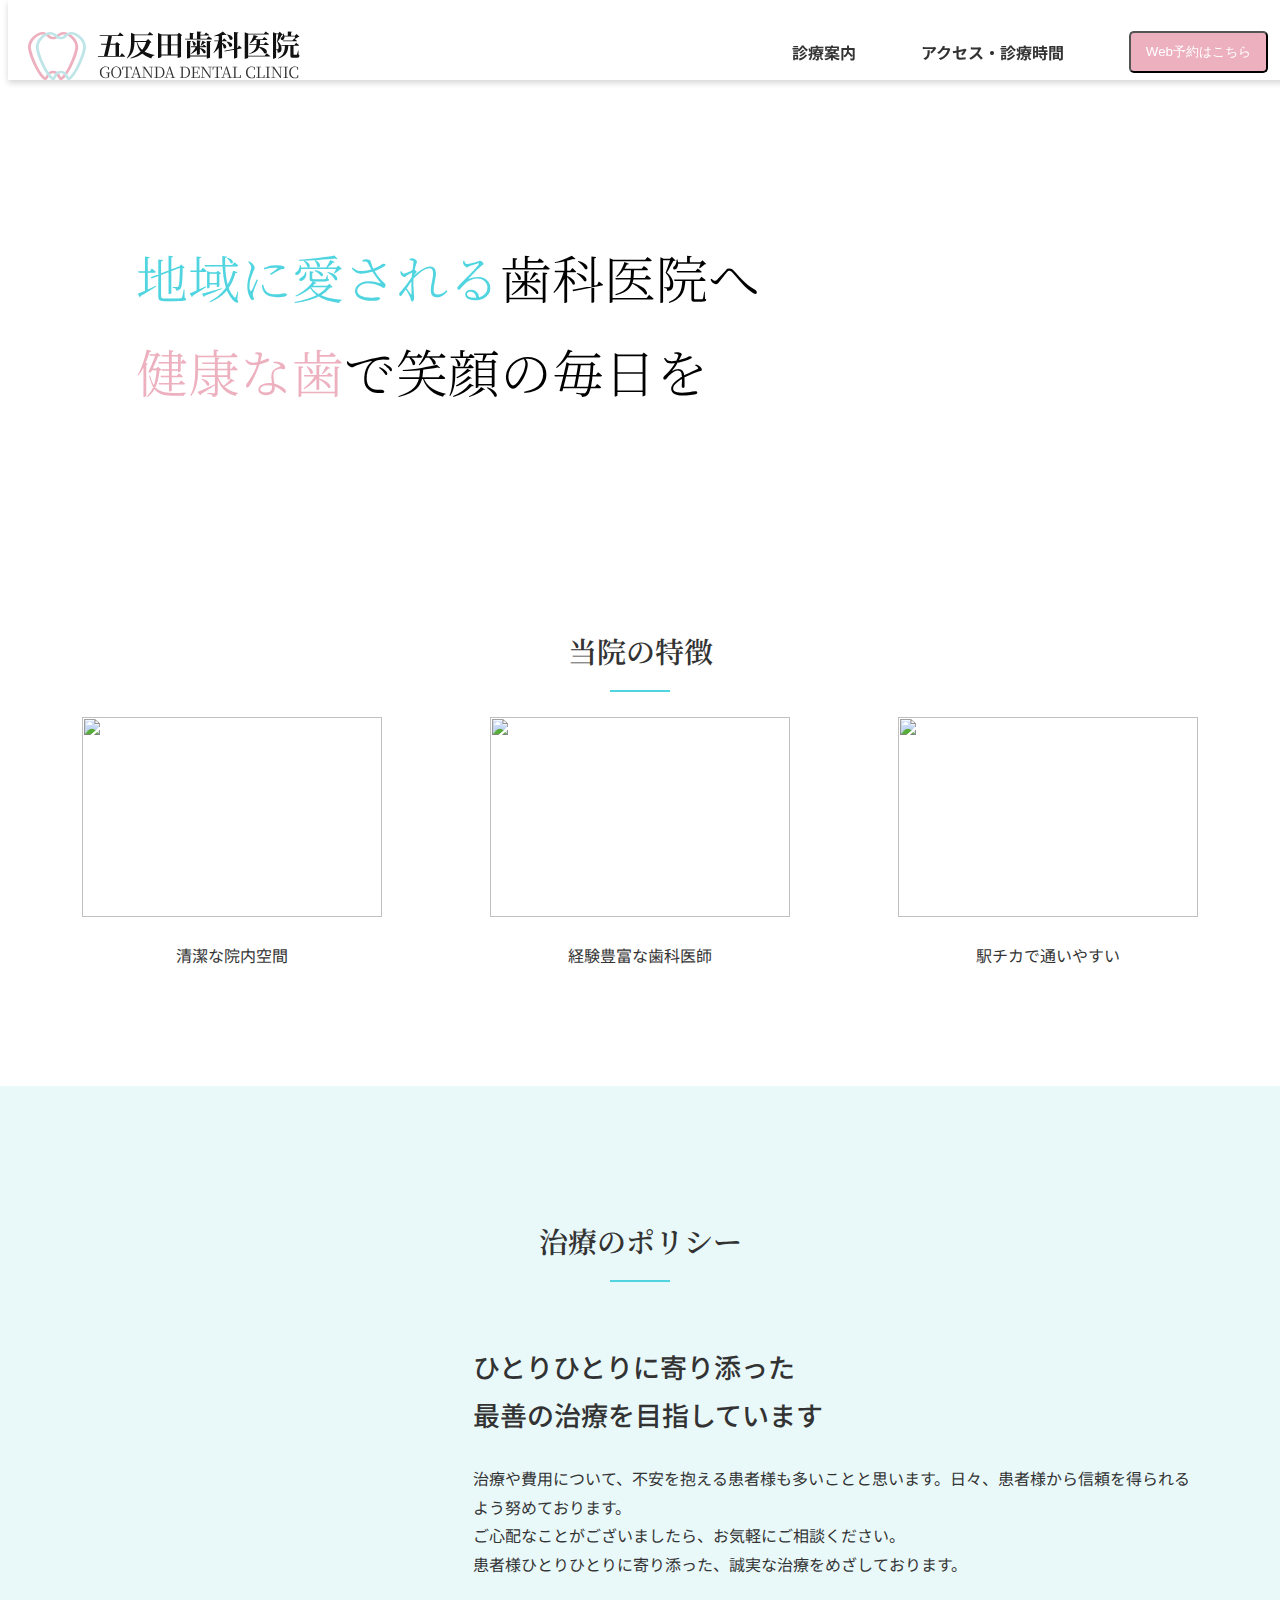
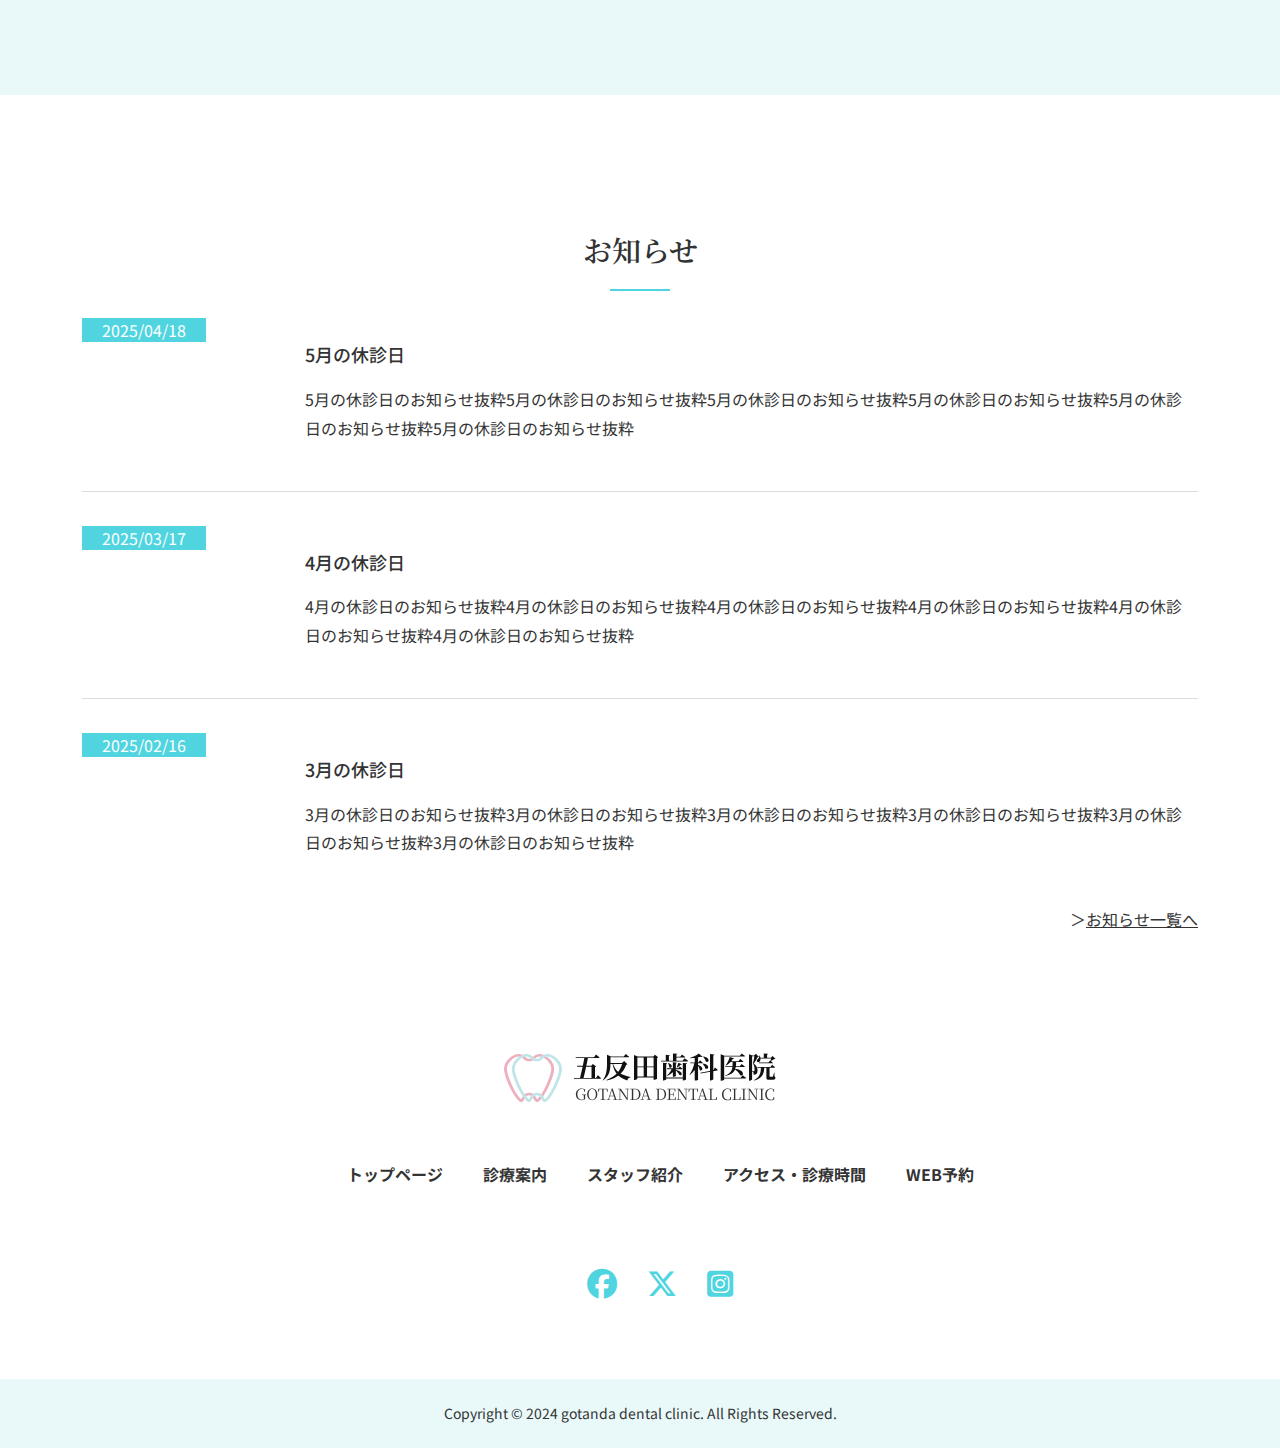
==== index.html @ e8fe9656 "Add files via upload" ====
<!DOCTYPE html>
<html lang="ja">
<head>
    <meta charset="UTF-8">
    <meta name="viewport" content="width=device-width, initial-scale=1.0">
    <meta name="description" content="地域に愛される歯科医院へ。健康な歯で笑顔の毎日を。">
    <title>五反田歯科医院</title>
    <!-- RESS -->
    <link rel="stylesheet" href="https://unpkg.com/ress/dist/ress.min.css">
    <!-- Google Fonts -->
    <link rel="preconnect" href="https://fonts.googleapis.com">
    <link rel="preconnect" href="https://fonts.gstatic.com" crossorigin>
    <link href="https://fonts.googleapis.com/css2?family=Noto+Sans+JP:wght@100..900&family=Noto+Serif+JP:wght@200..900&display=swap" rel="stylesheet">
    <!-- CSS -->
    <link href="style.css" rel="stylesheet">
    <!-- jQuery -->
    <script src="js/jquery-3.7.1.min.js"></script>
    <!-- Font Awesome -->
    <link rel="stylesheet" href="https://cdnjs.cloudflare.com/ajax/libs/font-awesome/6.5.1/css/all.min.css">
    <!-- favicon -->
    <link rel="icon" type="image/png" href="img/favicon.png">

</head>
<body>
    <header>
        <div class="wrapper">
            <div class="header wide">
                <h1 class="logo">
                    <a href="index.html"><img src="img/LOGO.svg" alt="五反田歯科医院"></a>
                </h1>
                <nav class="nav-container">
                    <div class="sp logo">
                        <a href="index.html"><img src="img/LOGO_white.svg" alt="五反田歯科医院"></a>
                    </div>
                    <ul class="main-nav">
                        <li class="sp"><a href="#">トップページ</a></li>
                        <li><a href="medical-information.html">診療案内</a></li>
                        
                        <li><a href="#">アクセス・診療時間</a></li>
                        <li><button class="reservation btn"><a href="#">Web予約はこちら</a></button></li>
                    </ul>
                </nav>
                <button type="button" class="sp menu-btn">
                    <i class="fa-solid fa-bars"></i>
                </button>
            </div>
        </div>
    </header>
    <main class="wrapper">
        <section class="full main-bg">
            <img src="img/mainvisual.jpg" alt="">
            <div class="main-bg-text">
                <div class="overlay-text">
                    <h2>
                        <span class="overlay-text-h2"><span class="blue">地域に愛される</span>歯科医院へ</span><br>
                        <span class="overlay-text-h2"><span class="pink">健康な歯</span>で笑顔の毎日を</span>
                    </h2>
                </div>
            </div>
        </section>
        <section class="contents">
            <h3>当院の特徴</h3>
            <div class="features">
                <div class="feature">
                    <img src="img/Thumbnail1.jpg" alt="">
                    <p>清潔な院内空間</p>
                </div>
                <div class="feature">
                    <img src="img/Thumbnail2.jpg" alt="">
                    <p>経験豊富な歯科医師</p>
                </div>
                <div class="feature">
                    <img src="img/Thumbnail3.jpg" alt="">
                    <p>駅チカで通いやすい</p>
                </div>
            </div>
        </section>
        <section class="contents policy-sec">
            <h3>治療のポリシー</h3>
            <div class="policy">
                <div class="policy-img">
                    <img src="img/policy.jpg" alt="">
                </div>
                <div class="policy-text">
                    <h4>
                        ひとりひとりに寄り添った<br>
                        最善の治療を目指しています
                    </h4>
                    <p>治療や費用について、不安を抱える患者様も多いことと思います。日々、患者様から信頼を得られるよう努めております。<br>
                    ご心配なことがございましたら、お気軽にご相談ください。<br>
                    患者様ひとりひとりに寄り添った、誠実な治療をめざしております。</p>
                </div>
            </div>
        </section>
        <section class="contents">
            <h3>お知らせ</h3>
            <article class="information">
                <div class="info-day">
                    <p>2025/04/18</p>
                </div>
                <div class="info">
                    <h4>5月の休診日</h4>
                    <p>5月の休診日のお知らせ抜粋5月の休診日のお知らせ抜粋5月の休診日のお知らせ抜粋5月の休診日のお知らせ抜粋5月の休診日のお知らせ抜粋5月の休診日のお知らせ抜粋</p>
                </div>
            </article>
            <article class="information">
                <div class="info-day">
                    <p>2025/03/17</p>
                </div>
                <div class="info">
                    <h4>4月の休診日</h4>
                    <p>4月の休診日のお知らせ抜粋4月の休診日のお知らせ抜粋4月の休診日のお知らせ抜粋4月の休診日のお知らせ抜粋4月の休診日のお知らせ抜粋4月の休診日のお知らせ抜粋</p>
                </div>
            </article>
            <article class="information">
                <div class="info-day">
                    <p>2025/02/16</p>
                </div>
                <div class="info">
                    <h4>3月の休診日</h4>
                    <p>3月の休診日のお知らせ抜粋3月の休診日のお知らせ抜粋3月の休診日のお知らせ抜粋3月の休診日のお知らせ抜粋3月の休診日のお知らせ抜粋3月の休診日のお知らせ抜粋</p>
                </div>
            </article>
            <div class="info-nav">＞<span>お知らせ一覧へ</span></div>
        </section>
    </main>
    <footer class="wrapper">
        <div class="footer">
            <div class="logo">
                <a href="index.html"><img src="img/LOGO.svg" alt="五反田歯科医院"></a>
            </div>
            <div class="nav-container">
                <ul class="main-nav">
                    <li><a href="index.html">トップページ</a></li>
                    <li><a href="medical-information.html">診療案内</a></li>
                    <li><a href="#">スタッフ紹介</a></li>
                    <li><a href="#">アクセス・診療時間</a></li>
                    <li><a href="#">WEB予約</a></li>
                </ul>
            </div>
            <div class="sns-share">
                <ul class="sns-share-icon">
                    <li><i class="fa-brands fa-facebook"></i></li>
                    <li><i class="fa-brands fa-x-twitter"></i></li>
                    <li><i class="fa-brands fa-square-instagram"></i></li>
                </ul>
            </div>
        </div>
        <div class="copyright full">
            <p>Copyright © 2024 gotanda dental clinic. All Rights Reserved.</p>
        </div>
    </footer>

<!-- jQuery -->
<script src="js/script.js"></script>
</body>
</html>
---- style.css ----
@charset "UTF-8";

/* 変数 */
:root {
    --f1: 3.25rem; /* 52px */
    --fs1: 2.1875rem; /* 35px */
    --f2: 1.8125rem; /* 29px */
    --f3: 1.6875rem; /* 27px */
    --f4: 1.5rem; /* 24px */
    --f5: 1rem; /* 16px */
    --f6: 0.875rem; /* 14px */
    --serif: "Noto Serif JP", serif;
    --sans: "Noto Sans JP", sans-serif;
    --blue: #50D5E0;
    --pink: #EDB0BF;
    --black: #333;
    --bgblue: #E9F9FA;
    --line: #DCDCDC;
    --myw: 1116px;
    --vw: 1vw;
}

/* 共通 */

body {
    color: var(--black);
    font-family: var(--sans);
    line-height: 1.8;
}

.wrapper {
    max-width: var(--myw);
    width: 100%;
    margin: 0 auto;
    padding-right: 30px;
    padding-left: 30px;
}

.full {
    margin: 0 calc(50% - var(--vw)*50);
}

.wide {
    margin-left: calc((var(--vw) * 100 - var(--myw) - 40px) /2 * -1);
    margin-right: calc((var(--vw) * 100 - var(--myw) - 40px) /2 * -1);
    max-width: none;
    width: auto;
}

a {
    color: inherit;
    text-decoration: none;
}

a:hover {
    opacity: 0.7;
}

.btn{
    color: #fff;
    background-color: var(--pink);
    border-radius: 5px;
    padding: 10px 15px;
    transition: background-color 0.3s ease;
    position: relative;
    display: inline-block;
    cursor: pointer;
}

.btn::before {
    content: "";
    position: absolute;
    top: 0;
    left: 0;
    width: 100%;
    height: 100%;
    background-color: rgba(255, 255, 255, 0);
    transition: background-color 0.3s ease; /* スムーズな変化 */
} 

.btn:hover::before {
    background-color: rgba(255, 255, 255, 0.3);
}

.blue {
    color: var(--blue);
}

.pink {
    color: var(--pink);
}

.contents {
    padding: 100px 0;
}

h3 {
    text-align: center;
    font-size: var(--f2);
    font-family: var(--serif);
    font-weight: 600;
    position: relative;
    margin-bottom: 2.5rem;
}

h3::before {
    content: "";
    position: absolute;
    left: 50%;
    bottom: -15px;
    width: 60px;
    height: 2px;
    -webkit-transform: translateX(-50%);
    transform: translateX(-50%);
    background-color: var(--blue);
}

h4 {
    font-size: var(--f3);
    font-family: var(--sans);
    font-weight: 500;
    margin-bottom: 1.5rem;
}


/* ヘッダー */
header {
    background-color: #fff;
    position: fixed;
    width: calc(var(--vw) * 100);
    height: 80px;
    top: 0;
    z-index: 100;
    -webkit-box-shadow: 0 3px 6px rgba(0, 0, 0, 0.16);
    box-shadow: 0 3px 6px rgba(0, 0, 0, 0.16);
}

.header {
    display: flex;
    justify-content: space-between;
    align-items: center;
}

.logo {
    line-height: 1px;
    margin: 10px 0;
}

.logo img {
    vertical-align: bottom;
}

.nav-container {
    display: flex;
    align-items: center;
    font-weight: bold;
    margin: 15px 0;
  }

.main-nav {
    display: flex;
    align-items: center;
    list-style-type: none;
    gap: 65px;
}

.sp {
    display: none;
}

/* フッター */
footer {
    text-align: center;
}

footer .logo {
    margin-bottom: 40px;
}

footer .nav-container {
    justify-content: center;
    margin-bottom: 20px;
}

footer .main-nav {
    gap: 40px;
}

.sns-share {
    display: flex;
    justify-content: center;
    margin-bottom: 40px;
}

.sns-share-icon {
    display: flex;
    list-style-type: none;
    gap: 30px;
    font-size: 30px;
    color: var(--blue);
}

.copyright {
    background-color: var(--bgblue);
    display: flex;
    align-items: center;
    justify-content: center;
}

.copyright p {
    font-size: var(--f6);
    padding: 8px 0;
}

/* トップページ */
main {
    padding-top: 80px;
}

.main-bg {
    position: relative;
}

.main-bg img {
    width: calc(var(--vw) * 100);
    object-fit: cover;
    min-height: 400px;
}

.main-bg-text {
    position: absolute;
    top: 30%;
    left: 35%;
    transform: translateX(-50%);
}

.overlay-text .overlay-text-h2 {
    box-decoration-break: clone;
    -webkit-box-decoration-break: clone;
    background-color: #fff;
    padding: 0 10px;
    color: #000;
    font-size: var(--f1);
    font-family: var(--serif);
    font-weight: 300;
}

/* 当院の特徴 */
.features {
    display: flex;
    justify-content: space-between;
    width: auto;
}

.feature img {
    width: 300px;
    height: 200px;
    object-fit: cover;
}

.feature p {
    text-align: center;
}

/* 治療のポリシー */
.policy-sec {
    background-color: var(--bgblue);
    margin: 0 calc(50% - var(--vw)*100/2);
    padding-right: calc(var(--vw)*100/2 - 50%);
    padding-left: calc(var(--vw)*100/2 - 50%);
}

.policy {
    display: flex;
    justify-content: space-between;
}

.policy img {
    width: 100%;
    max-width: 300px;
    min-width: 150px;
    height: auto;
}

.policy-img {
    width: 30%;
    margin-bottom: 30px;
}

.policy-text {
    width: 65%;
}

/* お知らせ */
.information {
    display: flex;
    justify-content: space-between;
    padding-bottom: 2rem;
}

.information:not(:first-of-type) {
    padding-top: 2rem;
}

.information:not(:last-of-type) {
    border-bottom: 1px solid var(--line);
}

.info-day {
    width: 20%;
}

.info-day p {
    display: inline;
    background-color: var(--blue);
    color: #fff;
    padding: 0 20px;
}

.info {
    width: 80%
}

.info h4 {
    font-size: 1.125rem;
    line-height: 1.6;
    margin-bottom: 0.5rem;
}

.info-nav {
    text-align: right;
}

.info-nav span {
    text-decoration: underline;
}

/* 診療案内 */
.menu-bg img {
    height: 350px;
}

/*　　　　　　　 タブレット版 　　　　　　　*/
@media screen and (max-width: 1116px) {
    .wide {
        margin: 0 calc(50% - 45vw);
    }

    header {
        height: 155px;
    }
    
    .header {
        flex-direction: column;
        align-items: center; 
    }

    .nav-container {
        font-size: var(--f6);
    }

    footer .main-nav {
        flex-wrap: wrap;
        justify-content: center;
        gap: 10px 25px;
    }

    main {
        padding-top: 155px;
    }
    
    .main-bg-text {
        position: absolute;
        top: 30%;
        left: 35%;
        transform: translateX(-50%);
    }
    
    .overlay-text .overlay-text-h2 {
        font-size: var(--f2);
    }

    .features {
        flex-direction: column;
        align-items: center;
    }

    .feature:not(:last-child) {
        margin-bottom: 30px;
    }

    .information {
        flex-direction: column;
        align-items: center; 
    }

    .info-day,
    .info {
        width: 100%;
    }
}


/* 　　　　　　　モバイル版　　　　　　　　 */
@media screen and (max-width: 600px) {
    .wrapper {
        margin: 0;
    }

    h4 {
        font-size: var(--f4);
    }

    header {
        height: 80px;
    }

    .header {
        flex-direction: row;
    }
    
    .header .nav-container {
        position: fixed;
        margin-top: 0;
        top: -100%;
        right: 0;
        width: 100%;
        background-color: var(--blue);
        box-sizing: border-box;
        transition: .3s;
        flex-direction: column;
        align-items: center;
        font-size: var(--f5);
        color: #fff;
        padding: 20% 0;
        gap: 50px;
        justify-content: center;
    }

    .header .nav-container.open {
        top: 0;
    }

    .header .main-nav {
        padding: 0 0 0;
        width: 100%;
        height: 100%;
        flex-direction: column;
        text-align: center;
        gap: 30px;
    }

    .sp {
        display: block;
    }

    .menu-btn {
        font-size: 30px;
        cursor: pointer;
        z-index: 100;
    }

    .fa-bars {
        color: var(--black);
    }

    .fa-xmark {
        color: #fff;
    }

    .reservation {
        background-color: #fff;
        color: var(--blue);
    }

    .footer .main-nav {
        max-width: 400px;
    }

    main {
        padding-top: 80px;
    }

    .main-bg img {
        height: calc(100vh - 80px);
        object-position: 70% 0;
    }

    .main-bg-text {
        top: 4%;
        left: 25%;
        transform: translateX(-50%);
        height: 100%;
    }

    .overlay-text {
        writing-mode: vertical-rl;
        -webkit-writing-mode: vertical-rl;
    }

    .overlay-text .overlay-text-h2 {
        display: inline-block;
        padding: 10px 0;
        line-height: 1.2;
        text-align: left;
        margin-right: 10px;
        font-size: var(--fs1);
    }

    .policy {
        flex-direction: column;
        align-items: center;
    }

    .policy-img {
        width: 100%;
        text-align: center;
    }
    
    .policy-text {
        width: 100%;
    }

    .policy-text h4 {
        text-align: center;
    }
}
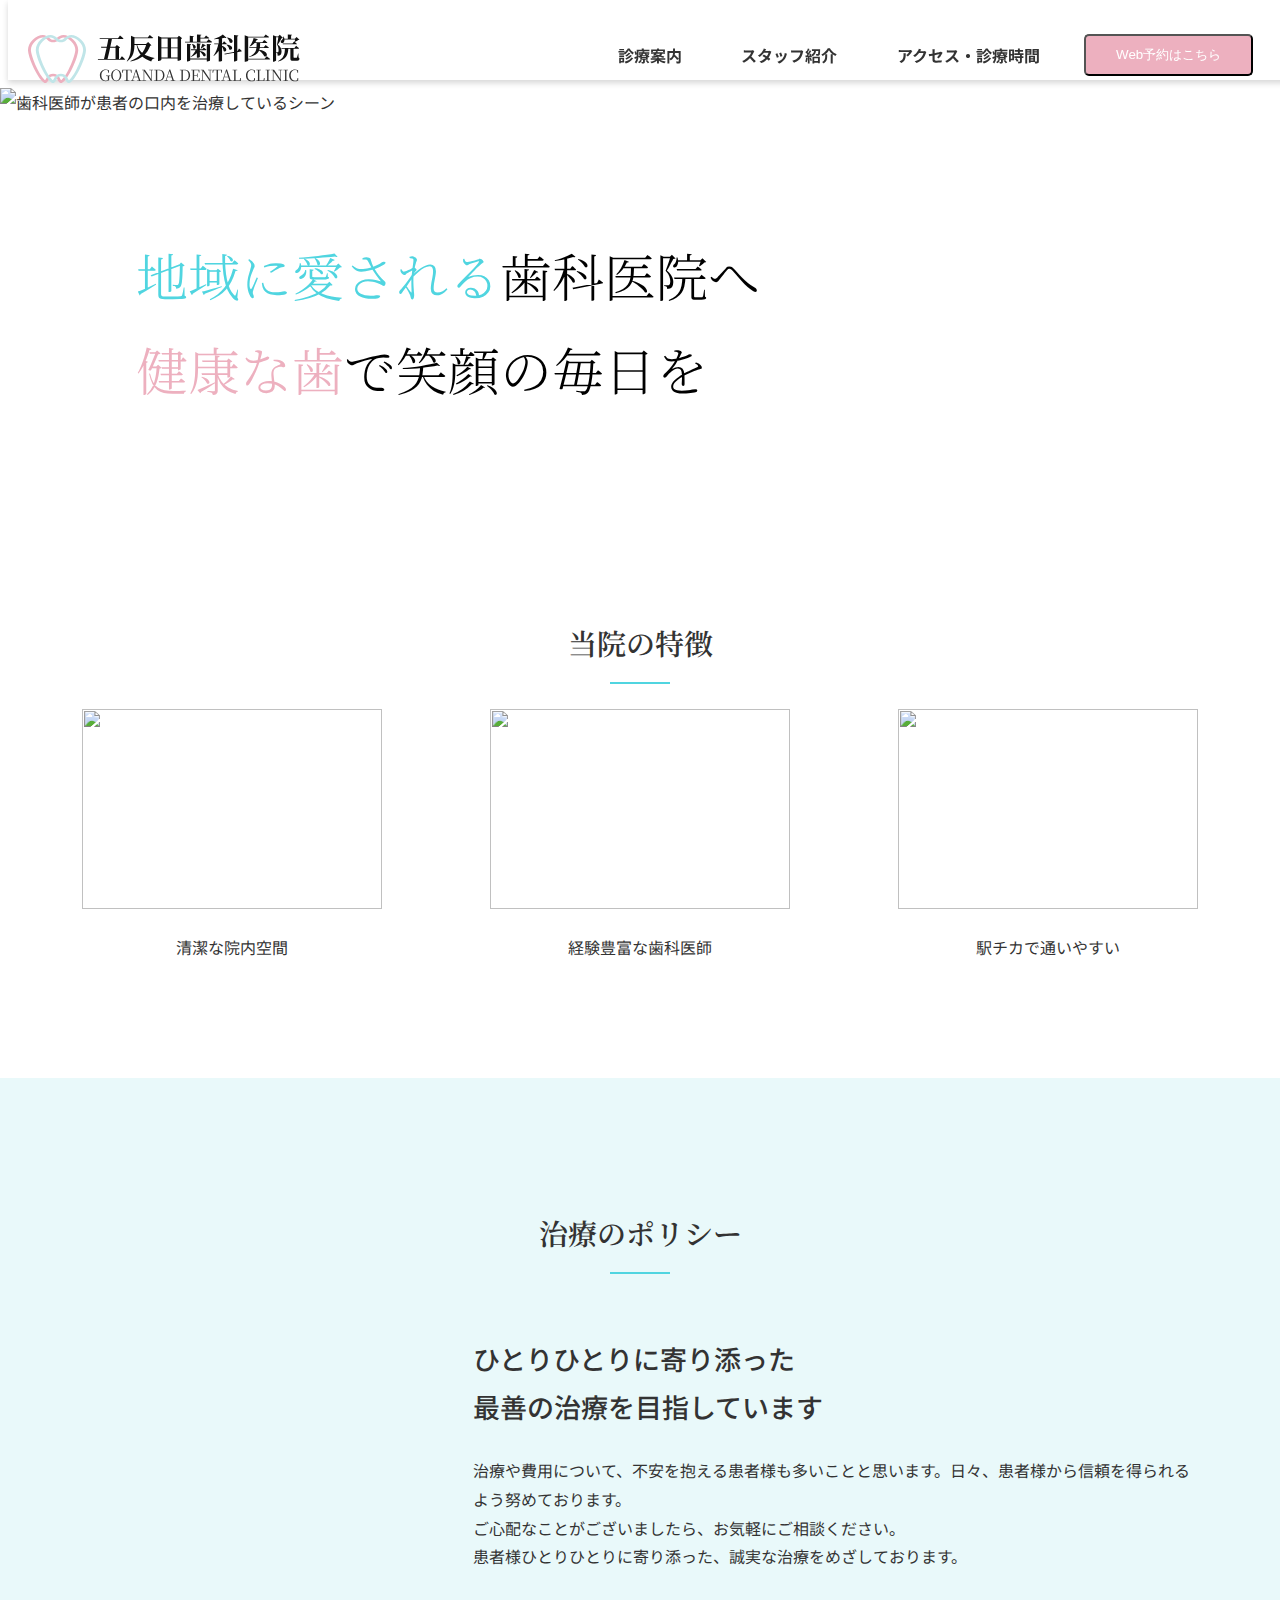
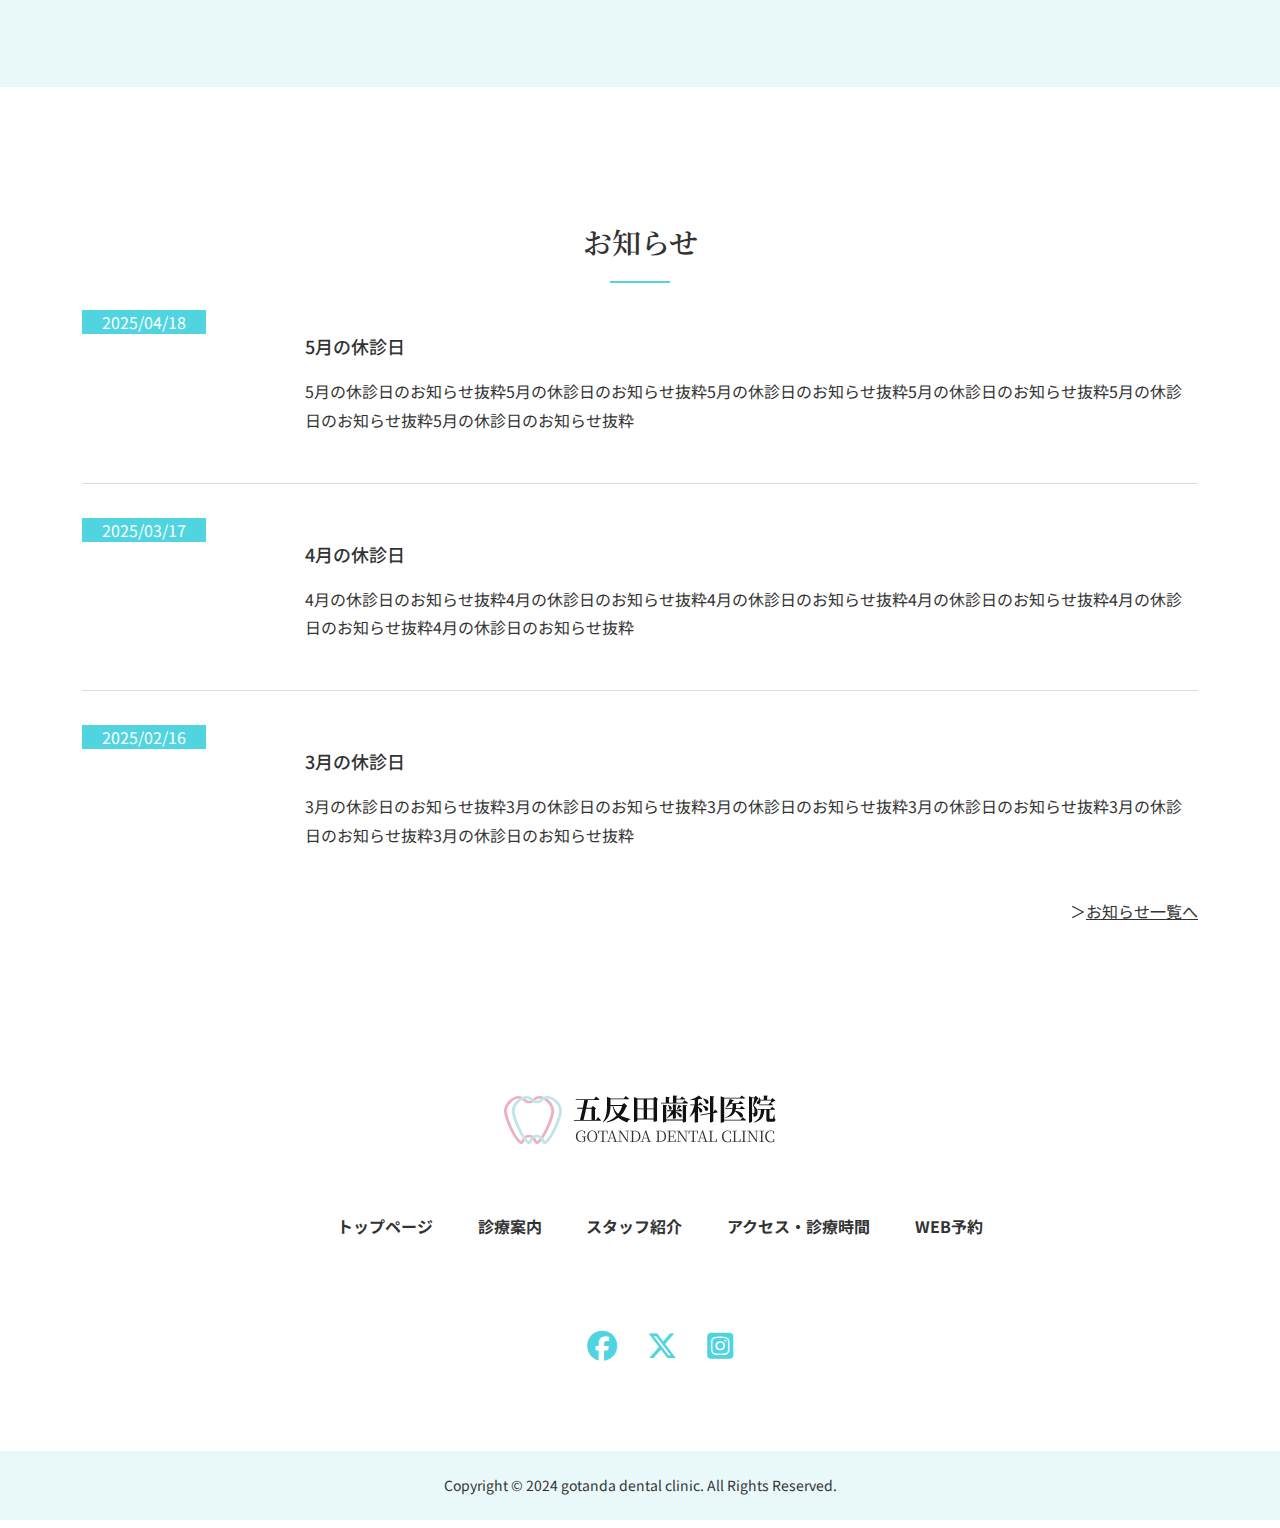
==== commit 5b3c33cb: "Add files via upload" ====
--- a/index.html
+++ b/index.html
@@ -30,12 +30,12 @@
                 </h1>
                 <nav class="nav-container">
                     <div class="sp logo">
-                        <a href="index.html"><img src="img/LOGO_white.svg" alt="五反田歯科医院"></a>
+                        <img src="img/LOGO_white.svg" alt="五反田歯科医院">
                     </div>
                     <ul class="main-nav">
-                        <li class="sp"><a href="#">トップページ</a></li>
+                        <li class="sp"><a href="index.html">トップページ</a></li>
                         <li><a href="medical-information.html">診療案内</a></li>
-                        
+                        <li><a href="#">スタッフ紹介</a></li>
                         <li><a href="#">アクセス・診療時間</a></li>
                         <li><button class="reservation btn"><a href="#">Web予約はこちら</a></button></li>
                     </ul>
@@ -48,40 +48,41 @@
     </header>
     <main class="wrapper">
         <section class="full main-bg">
-            <img src="img/mainvisual.jpg" alt="">
+            <img src="img/mainvisual.jpg" alt="歯科医師が患者の口内を治療しているシーン">
             <div class="main-bg-text">
                 <div class="overlay-text">
                     <h2>
-                        <span class="overlay-text-h2"><span class="blue">地域に愛される</span>歯科医院へ</span><br>
-                        <span class="overlay-text-h2"><span class="pink">健康な歯</span>で笑顔の毎日を</span>
+                        <span class="highlight">
+                            <span class="blue">地域に愛される</span>歯科医院へ
+                        </span><br>
+                        <span class="highlight">
+                            <span class="pink">健康な歯</span>で笑顔の毎日を
+                        </span>
                     </h2>
                 </div>
             </div>
         </section>
         <section class="contents">
             <h3>当院の特徴</h3>
-            <div class="features">
-                <div class="feature">
+            <div class="features tab-flex-column">
+                <div class="feature tab-flex-column-item">
                     <img src="img/Thumbnail1.jpg" alt="">
                     <p>清潔な院内空間</p>
                 </div>
-                <div class="feature">
+                <div class="feature tab-flex-column-item">
                     <img src="img/Thumbnail2.jpg" alt="">
                     <p>経験豊富な歯科医師</p>
                 </div>
-                <div class="feature">
+                <div class="feature tab-flex-column-item">
                     <img src="img/Thumbnail3.jpg" alt="">
                     <p>駅チカで通いやすい</p>
                 </div>
             </div>
         </section>
-        <section class="contents policy-sec">
+        <section class="contents full-back-sec">
             <h3>治療のポリシー</h3>
-            <div class="policy">
-                <div class="policy-img">
-                    <img src="img/policy.jpg" alt="">
-                </div>
-                <div class="policy-text">
+            <div class="flex-container reverse">
+                <div class="flex-text">
                     <h4>
                         ひとりひとりに寄り添った<br>
                         最善の治療を目指しています
@@ -89,6 +90,9 @@
                     <p>治療や費用について、不安を抱える患者様も多いことと思います。日々、患者様から信頼を得られるよう努めております。<br>
                     ご心配なことがございましたら、お気軽にご相談ください。<br>
                     患者様ひとりひとりに寄り添った、誠実な治療をめざしております。</p>
+                </div>
+                <div class="flex-img">
+                    <img src="img/policy.jpg" alt="">
                 </div>
             </div>
         </section>
@@ -149,9 +153,13 @@
         <div class="copyright full">
             <p>Copyright © 2024 gotanda dental clinic. All Rights Reserved.</p>
         </div>
+        <button type="button" class="back-top scroll-fade">
+            <a href="#top"><i class="fa-solid fa-chevron-up"></i></a>
+        </button>
     </footer>
 
 <!-- jQuery -->
 <script src="js/script.js"></script>
 </body>
-</html>+</html>
+
--- a/style.css
+++ b/style.css
@@ -56,11 +56,12 @@
     opacity: 0.7;
 }
 
-.btn{
+.btn {
     color: #fff;
+    text-align: center;
     background-color: var(--pink);
     border-radius: 5px;
-    padding: 10px 15px;
+    padding: 0 15px;
     transition: background-color 0.3s ease;
     position: relative;
     display: inline-block;
@@ -122,7 +123,6 @@
     margin-bottom: 1.5rem;
 }
 
-
 /* ヘッダー */
 header {
     background-color: #fff;
@@ -130,7 +130,7 @@
     width: calc(var(--vw) * 100);
     height: 80px;
     top: 0;
-    z-index: 100;
+    z-index: 98;
     -webkit-box-shadow: 0 3px 6px rgba(0, 0, 0, 0.16);
     box-shadow: 0 3px 6px rgba(0, 0, 0, 0.16);
 }
@@ -148,6 +148,8 @@
 
 .logo img {
     vertical-align: bottom;
+    max-width: 272px;
+    width: 100%;
 }
 
 .nav-container {
@@ -155,13 +157,25 @@
     align-items: center;
     font-weight: bold;
     margin: 15px 0;
-  }
+}
 
 .main-nav {
     display: flex;
     align-items: center;
+    justify-content: space-around;
     list-style-type: none;
-    gap: 65px;
+    width: 680px;
+    height: 100%;
+}
+
+.main-nav li {
+    height: 100%;
+}
+
+.main-nav li a {
+    display: block;
+    height: 100%;
+    padding: 10px 15px;
 }
 
 .sp {
@@ -173,6 +187,10 @@
     text-align: center;
 }
 
+.footer {
+    padding: 50px 0;
+}
+
 footer .logo {
     margin-bottom: 40px;
 }
@@ -183,13 +201,12 @@
 }
 
 footer .main-nav {
-    gap: 40px;
+    gap: 10px;
 }
 
 .sns-share {
     display: flex;
     justify-content: center;
-    margin-bottom: 40px;
 }
 
 .sns-share-icon {
@@ -210,6 +227,133 @@
 .copyright p {
     font-size: var(--f6);
     padding: 8px 0;
+}
+
+.back-top {
+    position: fixed;
+    right: 10px;
+    bottom: 10px;
+    cursor: pointer;
+    transition: .3s;
+    width: 45px;
+    height: 45px;
+    background-color: var(--blue);
+    border-radius: 50%;
+    align-items: center;
+    z-index: 999;
+    border: 1px solid var(--blue);
+    opacity: 0;
+    visibility: hidden;
+}
+
+.back-top a {
+    display: block;
+    text-align: center;
+    color: #fff;
+    font-size: 20px;
+}
+
+.active-back-top {
+    opacity: 1;
+    visibility: visible;
+}
+
+.absolute-back-top {
+    position: absolute;
+    top: -70px;
+    bottom: auto;
+}
+
+/* 枝ページタイトル */
+.menu-bg {
+    position: relative;
+    height: 400px;
+}
+
+.menu-bg img {
+    height: 100%;
+    width: calc(var(--vw) * 100);
+    object-fit: cover;
+}
+
+.menu-bg-text {
+    width: 280px;
+    position: absolute;
+    top:50%;
+    left: 50%;
+    transform: translate(-50%,-50%);
+    text-align: center;
+}
+
+.menu-bg-text h2 {
+    font-size: var(--f2);
+    font-family: var(--serif);
+    font-weight: 600;
+    background-color: #fff;
+}
+
+.menu-bg-text h2 span {
+    display: block;
+    font-size: var(--f6);
+    font-weight: 600;
+    background-color: var(--blue);
+}
+
+/* パンくずリスト */
+.breadcrumb {
+    padding: 1em 0 50px;
+}
+
+.breadcrumb-list {
+    display: flex;
+}
+  
+.breadcrumb-list > * + * {
+    margin-left: 0.5em;
+}
+
+.breadcrumb-list > * + *::before {
+    content: ">";
+    margin-left: 0.75em;
+    margin-right: 0.75em;
+    color: #999;
+}
+
+.breadcrumb ol {
+    list-style: none;
+}
+
+/* 全幅のセクションに背景 */
+.full-back-sec {
+    background-color: var(--bgblue);
+    margin: 0 calc(50% - var(--vw)*100/2);
+    padding-right: calc(var(--vw)*100/2 - 50%);
+    padding-left: calc(var(--vw)*100/2 - 50%);
+}
+
+/* 写真・文章のコンテナ */
+.flex-container {
+    display: flex;
+    justify-content: space-between;
+}
+
+.flex-container img {
+    width: 100%;
+    max-width: 300px;
+    min-width: 150px;
+    height: auto;
+}
+
+.flex-img {
+    width: 30%;
+}
+
+.flex-text {
+    width: 65%;
+}
+
+.flex-container.reverse {
+    flex-direction: row-reverse;
 }
 
 /* トップページ */
@@ -232,14 +376,12 @@
     top: 30%;
     left: 35%;
     transform: translateX(-50%);
-}
-
-.overlay-text .overlay-text-h2 {
-    box-decoration-break: clone;
-    -webkit-box-decoration-break: clone;
+    color: #000;
+}
+
+.highlight {
     background-color: #fff;
     padding: 0 10px;
-    color: #000;
     font-size: var(--f1);
     font-family: var(--serif);
     font-weight: 300;
@@ -263,33 +405,7 @@
 }
 
 /* 治療のポリシー */
-.policy-sec {
-    background-color: var(--bgblue);
-    margin: 0 calc(50% - var(--vw)*100/2);
-    padding-right: calc(var(--vw)*100/2 - 50%);
-    padding-left: calc(var(--vw)*100/2 - 50%);
-}
-
-.policy {
-    display: flex;
-    justify-content: space-between;
-}
-
-.policy img {
-    width: 100%;
-    max-width: 300px;
-    min-width: 150px;
-    height: auto;
-}
-
-.policy-img {
-    width: 30%;
-    margin-bottom: 30px;
-}
-
-.policy-text {
-    width: 65%;
-}
+
 
 /* お知らせ */
 .information {
@@ -336,9 +452,38 @@
 }
 
 /* 診療案内 */
-.menu-bg img {
-    height: 350px;
-}
+.medi-info-list {
+    list-style: none;
+    display: flex;
+    justify-content: center;
+}
+
+.medi-info-list li:not(:last-child) {
+    margin-right: 45px;
+}
+
+.medi-info-btn {
+    background-color: var(--bgblue);
+    color: var(--black);
+    width: 340px;
+    padding-top: 20px;
+    padding-bottom: 20px;
+}
+
+.medi-info-btn::before {
+    content: "";
+    display: inline-block;
+    width: 0;
+    height: 0;
+    border-style: solid;
+    border-width: 7px 0 7px 8px;
+    border-color: transparent transparent transparent var(--blue);
+    position: absolute;
+    top: 50%;
+    left: 8%;
+    margin-top: -7px;
+}
+
 
 /*　　　　　　　 タブレット版 　　　　　　　*/
 @media screen and (max-width: 1116px) {
@@ -359,6 +504,10 @@
         font-size: var(--f6);
     }
 
+    .main-nav {
+        width: 600px;
+    }
+
     footer .main-nav {
         flex-wrap: wrap;
         justify-content: center;
@@ -369,23 +518,16 @@
         padding-top: 155px;
     }
     
-    .main-bg-text {
-        position: absolute;
-        top: 30%;
-        left: 35%;
-        transform: translateX(-50%);
-    }
-    
-    .overlay-text .overlay-text-h2 {
+    .highlight {
         font-size: var(--f2);
     }
 
-    .features {
+    .tab-flex-column {
         flex-direction: column;
         align-items: center;
     }
 
-    .feature:not(:last-child) {
+    .tab-flex-column-item:not(:last-child) {
         margin-bottom: 30px;
     }
 
@@ -397,6 +539,10 @@
     .info-day,
     .info {
         width: 100%;
+    }
+
+    .medi-info-list li:not(:last-child) {
+        margin-right: 0;
     }
 }
 
@@ -413,6 +559,7 @@
 
     header {
         height: 80px;
+        position: relative;
     }
 
     .header {
@@ -432,12 +579,13 @@
         align-items: center;
         font-size: var(--f5);
         color: #fff;
-        padding: 20% 0;
-        gap: 50px;
+        padding: 15% 0;
+        gap: 20px;
         justify-content: center;
-    }
-
-    .header .nav-container.open {
+        z-index: 99;
+    }
+
+    .header .nav-container.nav-open {
         top: 0;
     }
 
@@ -447,7 +595,7 @@
         height: 100%;
         flex-direction: column;
         text-align: center;
-        gap: 30px;
+        gap: 10px;
     }
 
     .sp {
@@ -455,17 +603,36 @@
     }
 
     .menu-btn {
-        font-size: 30px;
         cursor: pointer;
         z-index: 100;
+        position: fixed;
+        right: 10px;
+        border-radius: 50%;
+        border: 1px solid var(--blue);
+        background-color: #fff;
+        width: 45px;
+        height: 45px;
+    }
+
+    .menu-btn i {
+        position: absolute;
+        display: inline-block;
+        top:50%;
+        left: 50%;
+        transform: translate(-50%,-50%);
+        width :45px;
+        font-size: 20px;
+        text-align: center;
+        margin: 0;
+        padding: 0;
     }
 
     .fa-bars {
-        color: var(--black);
+        color: var(--blue);
     }
 
     .fa-xmark {
-        color: #fff;
+        color: var(--blue);
     }
 
     .reservation {
@@ -478,7 +645,7 @@
     }
 
     main {
-        padding-top: 80px;
+        padding-top: 0;
     }
 
     .main-bg img {
@@ -488,40 +655,43 @@
 
     .main-bg-text {
         top: 4%;
-        left: 25%;
-        transform: translateX(-50%);
-        height: 100%;
+        left: 20%;
     }
 
     .overlay-text {
         writing-mode: vertical-rl;
-        -webkit-writing-mode: vertical-rl;
-    }
-
-    .overlay-text .overlay-text-h2 {
+    }
+
+    .highlight {
         display: inline-block;
+        line-height: 1.2;
+        margin-right: 10px;
         padding: 10px 0;
-        line-height: 1.2;
-        text-align: left;
-        margin-right: 10px;
         font-size: var(--fs1);
     }
 
-    .policy {
+    .flex-container {
         flex-direction: column;
         align-items: center;
     }
 
-    .policy-img {
+    .flex-container.reverse {
+        flex-direction: column;
+    }
+
+    .flex-img {
         width: 100%;
         text-align: center;
     }
     
-    .policy-text {
+    .flex-text {
         width: 100%;
-    }
-
-    .policy-text h4 {
+        margin-bottom: 30px;
+    }
+
+    .flex-text h4 {
         text-align: center;
     }
-}+
+}
+
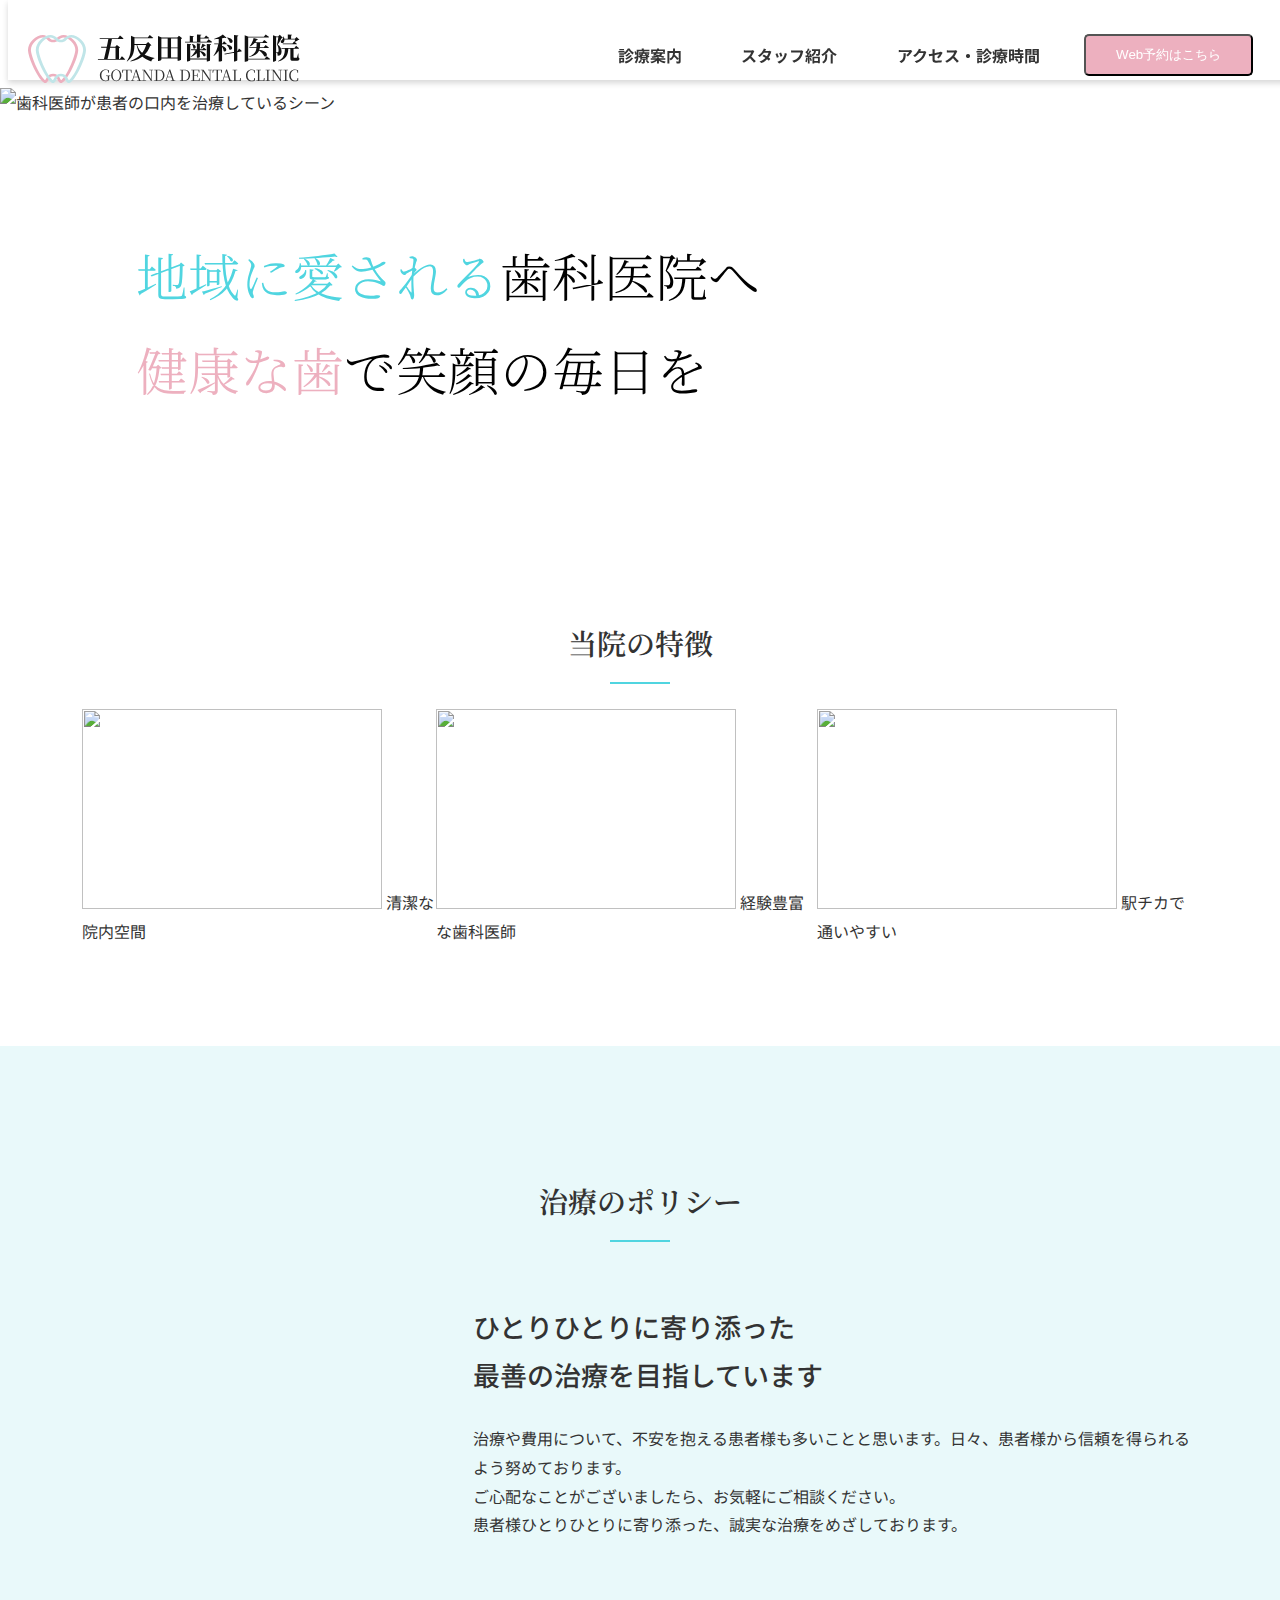
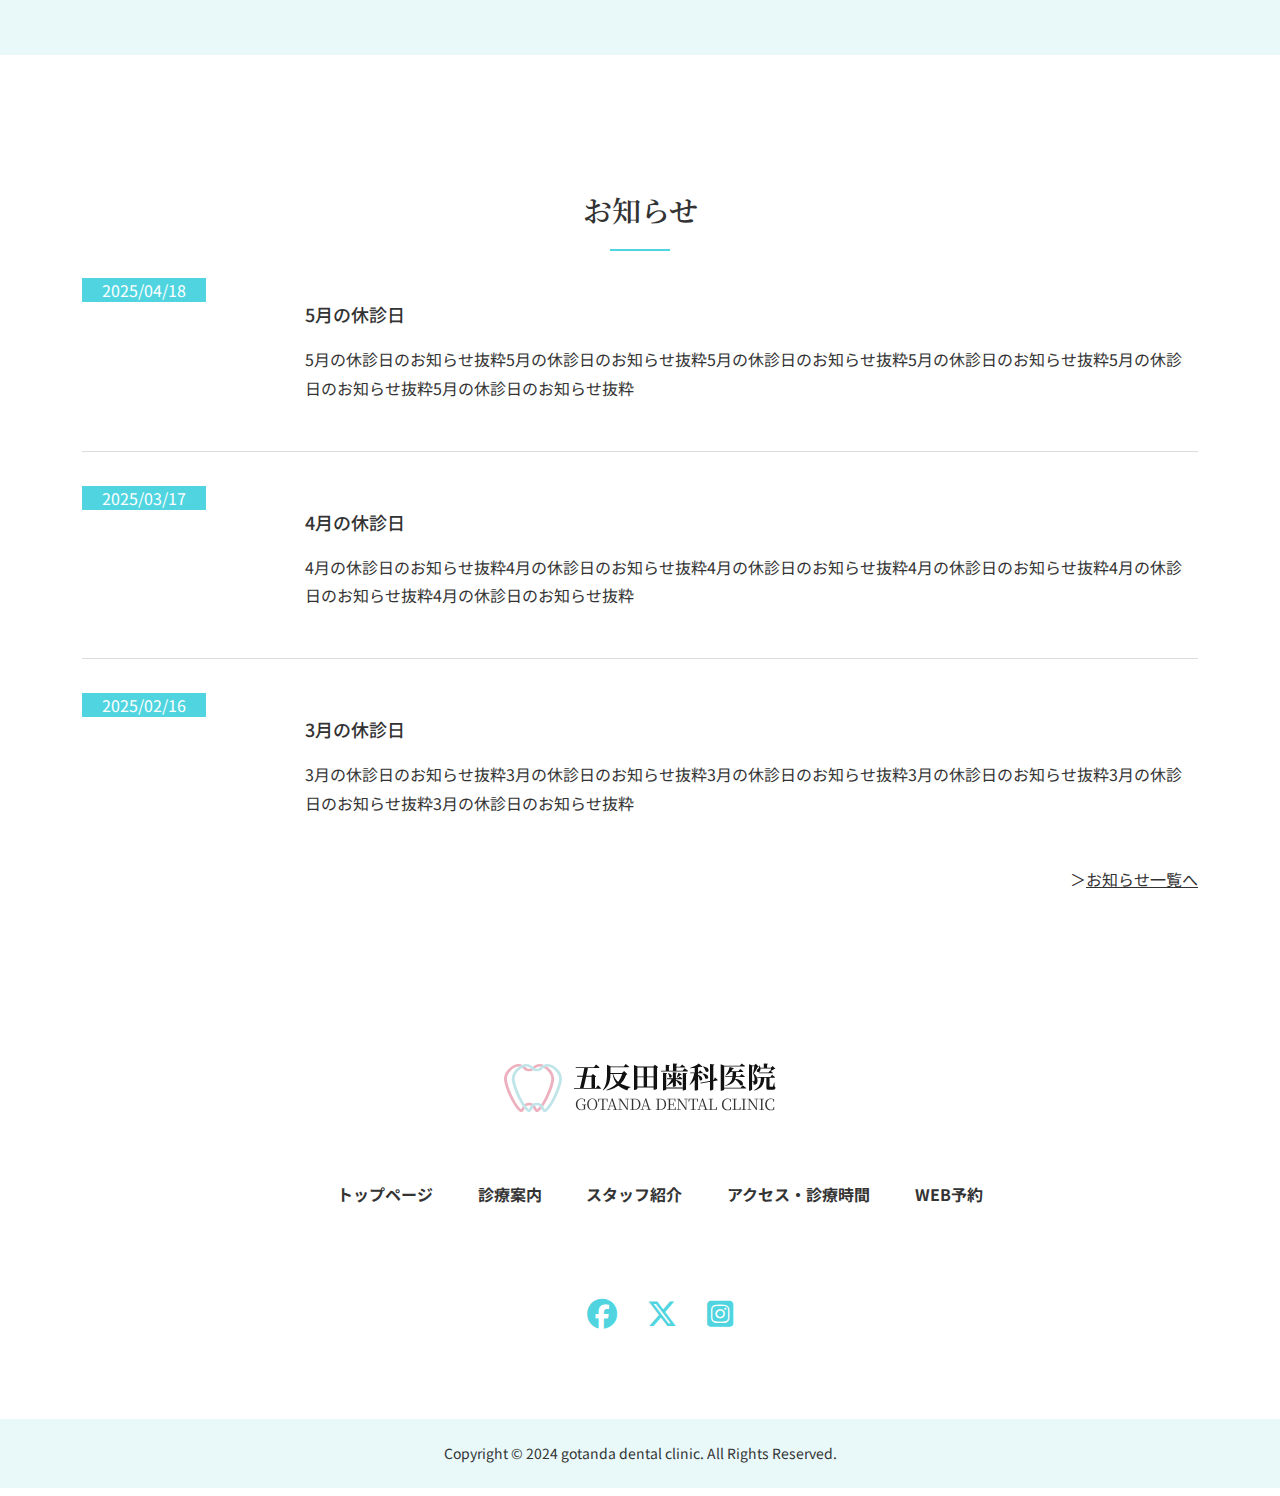
==== commit d8b8a397: "Add files via upload" ====
--- a/index.html
+++ b/index.html
@@ -67,15 +67,15 @@
             <div class="features tab-flex-column">
                 <div class="feature tab-flex-column-item">
                     <img src="img/Thumbnail1.jpg" alt="">
-                    <p>清潔な院内空間</p>
+                    <caption>清潔な院内空間</caption>
                 </div>
                 <div class="feature tab-flex-column-item">
                     <img src="img/Thumbnail2.jpg" alt="">
-                    <p>経験豊富な歯科医師</p>
+                    <caption>経験豊富な歯科医師</caption>
                 </div>
                 <div class="feature tab-flex-column-item">
                     <img src="img/Thumbnail3.jpg" alt="">
-                    <p>駅チカで通いやすい</p>
+                    <caption>駅チカで通いやすい</caption>
                 </div>
             </div>
         </section>
@@ -161,5 +161,4 @@
 <!-- jQuery -->
 <script src="js/script.js"></script>
 </body>
-</html>
-
+</html>--- a/style.css
+++ b/style.css
@@ -331,10 +331,14 @@
     padding-left: calc(var(--vw)*100/2 - 50%);
 }
 
-/* 写真・文章のコンテナ */
+/* 画像・テキストのコンテナ */
 .flex-container {
     display: flex;
     justify-content: space-between;
+}
+
+.flex-container.reverse {
+    flex-direction: row-reverse;
 }
 
 .flex-container img {
@@ -350,10 +354,6 @@
 
 .flex-text {
     width: 65%;
-}
-
-.flex-container.reverse {
-    flex-direction: row-reverse;
 }
 
 /* トップページ */
@@ -511,7 +511,8 @@
     footer .main-nav {
         flex-wrap: wrap;
         justify-content: center;
-        gap: 10px 25px;
+        gap: 0 25px;
+        width: 520px;
     }
 
     main {
@@ -649,13 +650,17 @@
     }
 
     .main-bg img {
-        height: calc(100vh - 80px);
+        height: calc(100svh - 80px);
         object-position: 70% 0;
     }
 
     .main-bg-text {
         top: 4%;
-        left: 20%;
+        left: calc(50% - 25%);
+    }
+
+    .iOS .main-bg-text {
+        left: calc(50% - 35%);
     }
 
     .overlay-text {
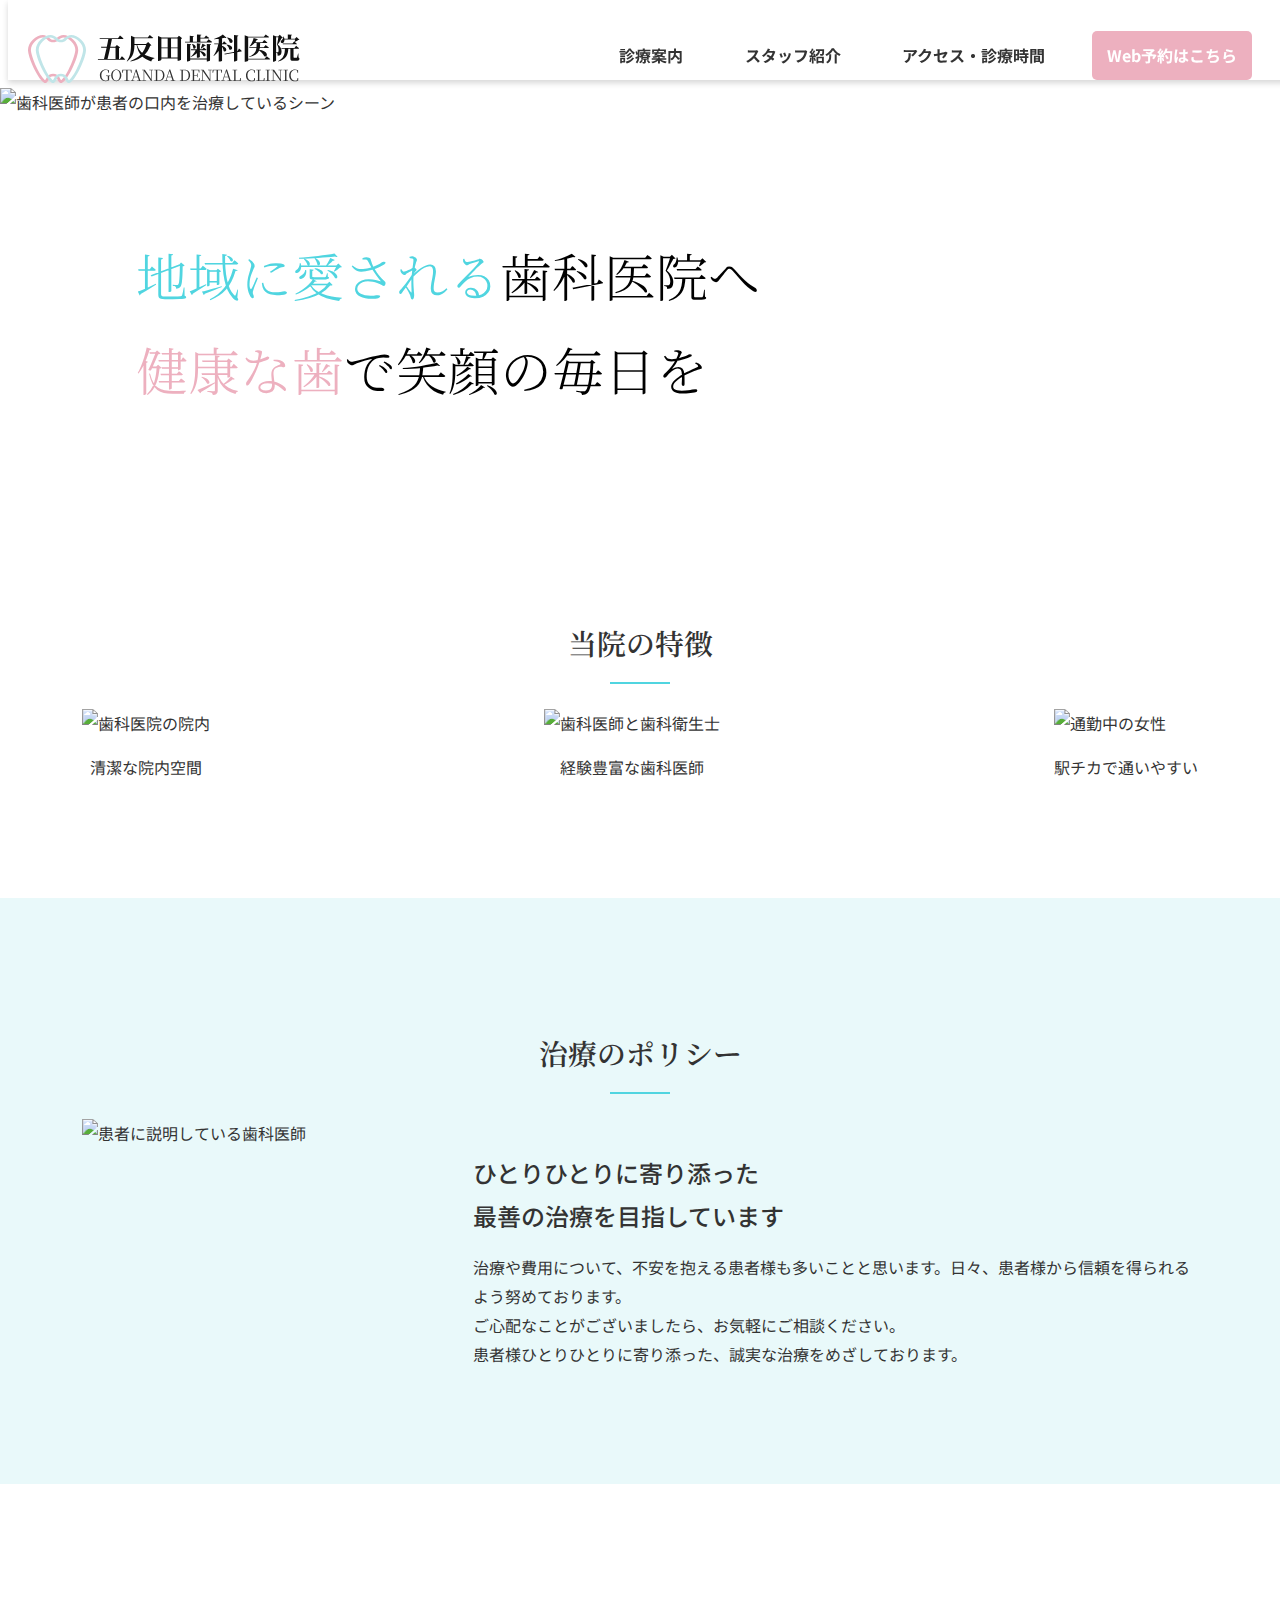
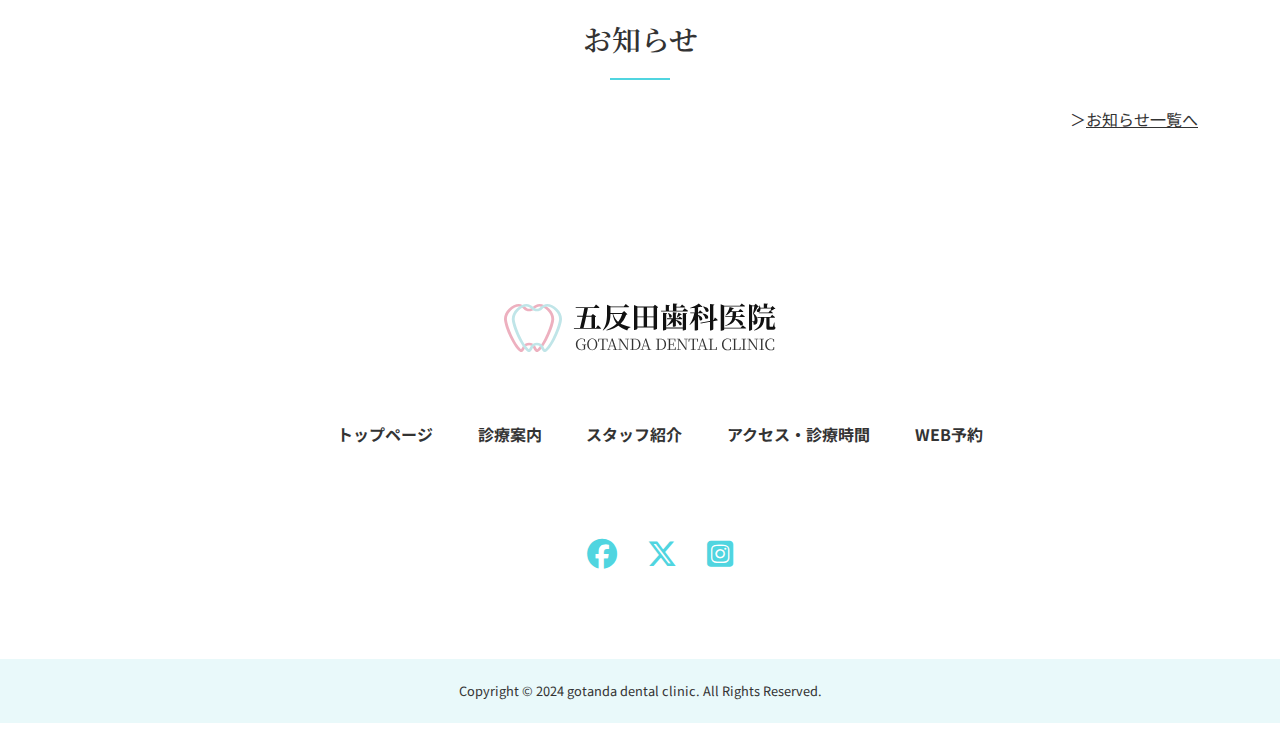
==== commit 1fdcb895: "Add files via upload" ====
--- a/index.html
+++ b/index.html
@@ -35,9 +35,9 @@
                     <ul class="main-nav">
                         <li class="sp"><a href="index.html">トップページ</a></li>
                         <li><a href="medical-information.html">診療案内</a></li>
-                        <li><a href="#">スタッフ紹介</a></li>
-                        <li><a href="#">アクセス・診療時間</a></li>
-                        <li><button class="reservation btn"><a href="#">Web予約はこちら</a></button></li>
+                        <li><a href="staff.html">スタッフ紹介</a></li>
+                        <li><a href="access.html">アクセス・診療時間</a></li>
+                        <li><a href="reservation.html" class="reservation btn">Web予約はこちら</a></li>
                     </ul>
                 </nav>
                 <button type="button" class="sp menu-btn">
@@ -66,16 +66,16 @@
             <h3>当院の特徴</h3>
             <div class="features tab-flex-column">
                 <div class="feature tab-flex-column-item">
-                    <img src="img/Thumbnail1.jpg" alt="">
-                    <caption>清潔な院内空間</caption>
+                    <img src="img/Thumbnail1.jpg" alt="歯科医院の院内">
+                    <p>清潔な院内空間</p>
                 </div>
                 <div class="feature tab-flex-column-item">
-                    <img src="img/Thumbnail2.jpg" alt="">
-                    <caption>経験豊富な歯科医師</caption>
+                    <img src="img/Thumbnail2.jpg" alt="歯科医師と歯科衛生士">
+                    <p>経験豊富な歯科医師</p>
                 </div>
                 <div class="feature tab-flex-column-item">
-                    <img src="img/Thumbnail3.jpg" alt="">
-                    <caption>駅チカで通いやすい</caption>
+                    <img src="img/Thumbnail3.jpg" alt="通勤中の女性">
+                    <p>駅チカで通いやすい</p>
                 </div>
             </div>
         </section>
@@ -92,40 +92,16 @@
                     患者様ひとりひとりに寄り添った、誠実な治療をめざしております。</p>
                 </div>
                 <div class="flex-img">
-                    <img src="img/policy.jpg" alt="">
+                    <img src="img/policy.jpg" alt="患者に説明している歯科医師">
                 </div>
             </div>
         </section>
         <section class="contents">
             <h3>お知らせ</h3>
-            <article class="information">
-                <div class="info-day">
-                    <p>2025/04/18</p>
-                </div>
-                <div class="info">
-                    <h4>5月の休診日</h4>
-                    <p>5月の休診日のお知らせ抜粋5月の休診日のお知らせ抜粋5月の休診日のお知らせ抜粋5月の休診日のお知らせ抜粋5月の休診日のお知らせ抜粋5月の休診日のお知らせ抜粋</p>
-                </div>
-            </article>
-            <article class="information">
-                <div class="info-day">
-                    <p>2025/03/17</p>
-                </div>
-                <div class="info">
-                    <h4>4月の休診日</h4>
-                    <p>4月の休診日のお知らせ抜粋4月の休診日のお知らせ抜粋4月の休診日のお知らせ抜粋4月の休診日のお知らせ抜粋4月の休診日のお知らせ抜粋4月の休診日のお知らせ抜粋</p>
-                </div>
-            </article>
-            <article class="information">
-                <div class="info-day">
-                    <p>2025/02/16</p>
-                </div>
-                <div class="info">
-                    <h4>3月の休診日</h4>
-                    <p>3月の休診日のお知らせ抜粋3月の休診日のお知らせ抜粋3月の休診日のお知らせ抜粋3月の休診日のお知らせ抜粋3月の休診日のお知らせ抜粋3月の休診日のお知らせ抜粋</p>
-                </div>
-            </article>
-            <div class="info-nav">＞<span>お知らせ一覧へ</span></div>
+            <section>
+                <div id="news-container"></div>
+            </section>
+            <div class="info-nav">＞<a href="news.html"><span>お知らせ一覧へ</span></a></div>
         </section>
     </main>
     <footer class="wrapper">
@@ -137,16 +113,16 @@
                 <ul class="main-nav">
                     <li><a href="index.html">トップページ</a></li>
                     <li><a href="medical-information.html">診療案内</a></li>
-                    <li><a href="#">スタッフ紹介</a></li>
-                    <li><a href="#">アクセス・診療時間</a></li>
-                    <li><a href="#">WEB予約</a></li>
+                    <li><a href="staff.html">スタッフ紹介</a></li>
+                    <li><a href="access.html">アクセス・診療時間</a></li>
+                    <li><a href="reservation.html">WEB予約</a></li>
                 </ul>
             </div>
             <div class="sns-share">
                 <ul class="sns-share-icon">
-                    <li><i class="fa-brands fa-facebook"></i></li>
-                    <li><i class="fa-brands fa-x-twitter"></i></li>
-                    <li><i class="fa-brands fa-square-instagram"></i></li>
+                    <li><a href="#"><i class="fa-brands fa-facebook"></i></a></li>
+                    <li><a href="#"><i class="fa-brands fa-x-twitter"></i></a></li>
+                    <li><a href="#"><i class="fa-brands fa-square-instagram"></i></a></li>
                 </ul>
             </div>
         </div>
--- a/style.css
+++ b/style.css
@@ -2,20 +2,25 @@
 
 /* 変数 */
 :root {
-    --f1: 3.25rem; /* 52px */
-    --fs1: 2.1875rem; /* 35px */
-    --f2: 1.8125rem; /* 29px */
-    --f3: 1.6875rem; /* 27px */
-    --f4: 1.5rem; /* 24px */
-    --f5: 1rem; /* 16px */
-    --f6: 0.875rem; /* 14px */
+    --f1: 3.25rem; /* PCキャッチコピー */
+    --fs1: 2.5rem; /* SPキャッチコピー */
+    --f2: 2rem; /* h2 */
+    --f3: 1.8rem; /* h3 */
+    --f4: 1.5rem; /* h4 */
+    --f5: 1.125rem; /* 少し大文字 */
+    --f6: 1rem; /* 本文 */
+    --f7: 0.8rem; /*　少し小文字 */
     --serif: "Noto Serif JP", serif;
     --sans: "Noto Sans JP", sans-serif;
     --blue: #50D5E0;
     --pink: #EDB0BF;
     --black: #333;
     --bgblue: #E9F9FA;
+    --lightblue: #F5FDFE;
+    --cyan: #6DB1B7;
     --line: #DCDCDC;
+    --lightgray: #F1F1F1;
+    --darkgray: #C5C5C5;
     --myw: 1116px;
     --vw: 1vw;
 }
@@ -97,7 +102,7 @@
 
 h3 {
     text-align: center;
-    font-size: var(--f2);
+    font-size: var(--f3);
     font-family: var(--serif);
     font-weight: 600;
     position: relative;
@@ -117,10 +122,10 @@
 }
 
 h4 {
-    font-size: var(--f3);
+    font-size: var(--f4);
     font-family: var(--sans);
     font-weight: 500;
-    margin-bottom: 1.5rem;
+    margin-bottom: 1rem;
 }
 
 /* ヘッダー */
@@ -225,7 +230,7 @@
 }
 
 .copyright p {
-    font-size: var(--f6);
+    font-size: var(--f7);
     padding: 8px 0;
 }
 
@@ -277,7 +282,7 @@
 }
 
 .menu-bg-text {
-    width: 280px;
+    width: 300px;
     position: absolute;
     top:50%;
     left: 50%;
@@ -294,7 +299,7 @@
 
 .menu-bg-text h2 span {
     display: block;
-    font-size: var(--f6);
+    font-size: var(--f7);
     font-weight: 600;
     background-color: var(--blue);
 }
@@ -320,7 +325,7 @@
 }
 
 .breadcrumb ol {
-    list-style: none;
+    list-style-type: none;
 }
 
 /* 全幅のセクションに背景 */
@@ -345,11 +350,15 @@
     width: 100%;
     max-width: 300px;
     min-width: 150px;
-    height: auto;
+    max-height: 300px;
+    min-height: 150px;
+    object-fit: cover;
 }
 
 .flex-img {
     width: 30%;
+    display: flex;
+    flex-direction: column;
 }
 
 .flex-text {
@@ -363,19 +372,24 @@
 
 .main-bg {
     position: relative;
+    display: grid;
+    grid-template-columns: 70% auto;
+    grid-template-rows: 30% auto;
 }
 
 .main-bg img {
     width: calc(var(--vw) * 100);
     object-fit: cover;
     min-height: 400px;
+    grid-column: 1 / -1;
+    grid-row: 1 / -1;
 }
 
 .main-bg-text {
-    position: absolute;
-    top: 30%;
-    left: 35%;
-    transform: translateX(-50%);
+    grid-row: 2; /* 2行目 */
+    grid-column: 1; /* 1列目 */
+    align-self: start; /* 上端揃え */
+    justify-self: center; /* 中央揃え */
     color: #000;
 }
 
@@ -404,9 +418,6 @@
     text-align: center;
 }
 
-/* 治療のポリシー */
-
-
 /* お知らせ */
 .information {
     display: flex;
@@ -438,7 +449,7 @@
 }
 
 .info h4 {
-    font-size: 1.125rem;
+    font-size: var(--f5);
     line-height: 1.6;
     margin-bottom: 0.5rem;
 }
@@ -449,6 +460,11 @@
 
 .info-nav span {
     text-decoration: underline;
+}
+
+.news-frame {
+    width: 100%;
+    height: 500px;
 }
 
 /* 診療案内 */
@@ -484,6 +500,129 @@
     margin-top: -7px;
 }
 
+/* スタッフ紹介 */
+.career-sec {
+    display: flex;
+    justify-content: space-between;
+}
+  
+.career {
+    display: flex;
+    flex-direction: column;
+    justify-content: flex-start;
+    align-items: center;
+    flex-grow: 1;
+    flex-basis: 0;
+    margin: 0;
+    padding: 0 1px 0 0;
+    background-image: linear-gradient(var(--blue),var(--blue));
+    background-repeat: no-repeat;
+    background-size: 1px 80%;
+    background-position: right center;
+}
+
+.career:last-child {
+    background-image: none;
+}
+
+.career th {
+    padding: 0 1rem 1rem 0;
+}
+
+.career td {
+    padding-bottom: 1rem;
+}
+
+/* アクセス・診療案内 */
+.access .flex-text p {
+    margin-bottom: 2.5rem;
+}
+
+.map iframe {
+    width: 100%;
+    aspect-ratio: 16/9;
+    max-height: 600px;
+    margin-top: 30px;
+}
+
+.consultation-hour table {
+    margin: 0 auto;
+    width: 100%;
+    border-collapse: collapse;
+}
+
+.consultation-hour th {
+    background-color: var(--bgblue);
+}
+
+.consultation-hour td {
+    background-color: var(--lightblue);
+    width: 10%;
+    color: var(--cyan);
+    font-weight: 500;
+}
+
+.consultation-hour th,
+.consultation-hour td {
+    text-align: center;
+    border: 3px solid var(--bgblue);
+    padding: 1rem;
+}
+
+/* WEB予約 */
+.contact-form h3::before {
+    display: none;
+}
+
+.contact-form {
+    width: 80%;
+    margin: 0 auto;
+}
+
+.contact-form table {
+    width: 100%;
+}
+
+.contact-form .submit-btn {
+    text-align: center;
+    padding: 10px 50px;
+}
+
+.contact-form th {
+    text-align: left;
+    width: 25%;
+    font-weight: normal;
+}
+
+.contact-form td {
+    width: 75%;
+    padding: 10px;
+}
+
+.contact-form input,
+.contact-form textarea {
+    padding: 10px 15px;
+}
+
+.contact-form input:not(input[type="submit"]),
+.contact-form textarea {
+    background-color: var(--lightgray);
+    border: 1px solid var(--darkgray);
+    border-radius: 5px;
+}
+
+.contact-form input:not([type="date"]):not([type="submit"]) {
+    width: 100%;
+    height: 45px;
+}
+
+.contact-form textarea {
+    width: 100%;
+    height: 250px;
+}
+
+
+
 
 /*　　　　　　　 タブレット版 　　　　　　　*/
 @media screen and (max-width: 1116px) {
@@ -501,7 +640,7 @@
     }
 
     .nav-container {
-        font-size: var(--f6);
+        font-size: var(--f7);
     }
 
     .main-nav {
@@ -520,7 +659,7 @@
     }
     
     .highlight {
-        font-size: var(--f2);
+        font-size: var(--f3);
     }
 
     .tab-flex-column {
@@ -545,17 +684,39 @@
     .medi-info-list li:not(:last-child) {
         margin-right: 0;
     }
+
+    .career-sec {
+        flex-direction: column;
+    }
+
+    .career {
+        padding: 30px;
+        background-repeat: no-repeat;
+        background-size: 80% 1px; /* 横線に変更 */
+        background-position: center bottom; /* 横線を下に表示 */
+    }
+
+    .career:first-child {
+        padding-top: 0;
+    }
+    
+    .career:last-child {
+        background-image: none;
+        padding-bottom: 0;
+    }
+
+
 }
 
 
 /* 　　　　　　　モバイル版　　　　　　　　 */
 @media screen and (max-width: 600px) {
+    html {
+        font-size: 14px;
+    }
+
     .wrapper {
         margin: 0;
-    }
-
-    h4 {
-        font-size: var(--f4);
     }
 
     header {
@@ -578,7 +739,7 @@
         transition: .3s;
         flex-direction: column;
         align-items: center;
-        font-size: var(--f5);
+        font-size: var(--f6);
         color: #fff;
         padding: 15% 0;
         gap: 20px;
@@ -639,6 +800,7 @@
     .reservation {
         background-color: #fff;
         color: var(--blue);
+        margin: 10px 0;
     }
 
     .footer .main-nav {
@@ -647,6 +809,11 @@
 
     main {
         padding-top: 0;
+    }
+
+    .main-bg {
+        grid-template-rows: 4% auto; /* 4:96 */
+        grid-template-columns: 50% auto; /* 50:50 */
     }
 
     .main-bg img {
@@ -655,12 +822,12 @@
     }
 
     .main-bg-text {
-        top: 4%;
-        left: calc(50% - 25%);
-    }
-
-    .iOS .main-bg-text {
-        left: calc(50% - 35%);
+        grid-row: 2; /* 2列目 */
+        grid-column: 1; /* 1列目 */
+        justify-self: center; /* 中央揃え */
+        transform: none;
+        display: flex;
+        justify-content: center;
     }
 
     .overlay-text {
@@ -686,6 +853,10 @@
 
     .flex-img {
         width: 100%;
+        align-items: center;
+    }
+
+    .flex-img p {
         text-align: center;
     }
     
@@ -698,5 +869,25 @@
         text-align: center;
     }
 
-}
-
+    .career {
+        padding-left: 0;
+        padding-right: 0;
+    }
+
+    .consultation-hour table {
+        font-size: var(--f7);
+    }
+    
+    .consultation-hour th,
+    .consultation-hour td {
+        padding: 10px 0;
+    }
+
+    .contact-form {
+        width: 100%;
+    }
+
+
+}
+
+
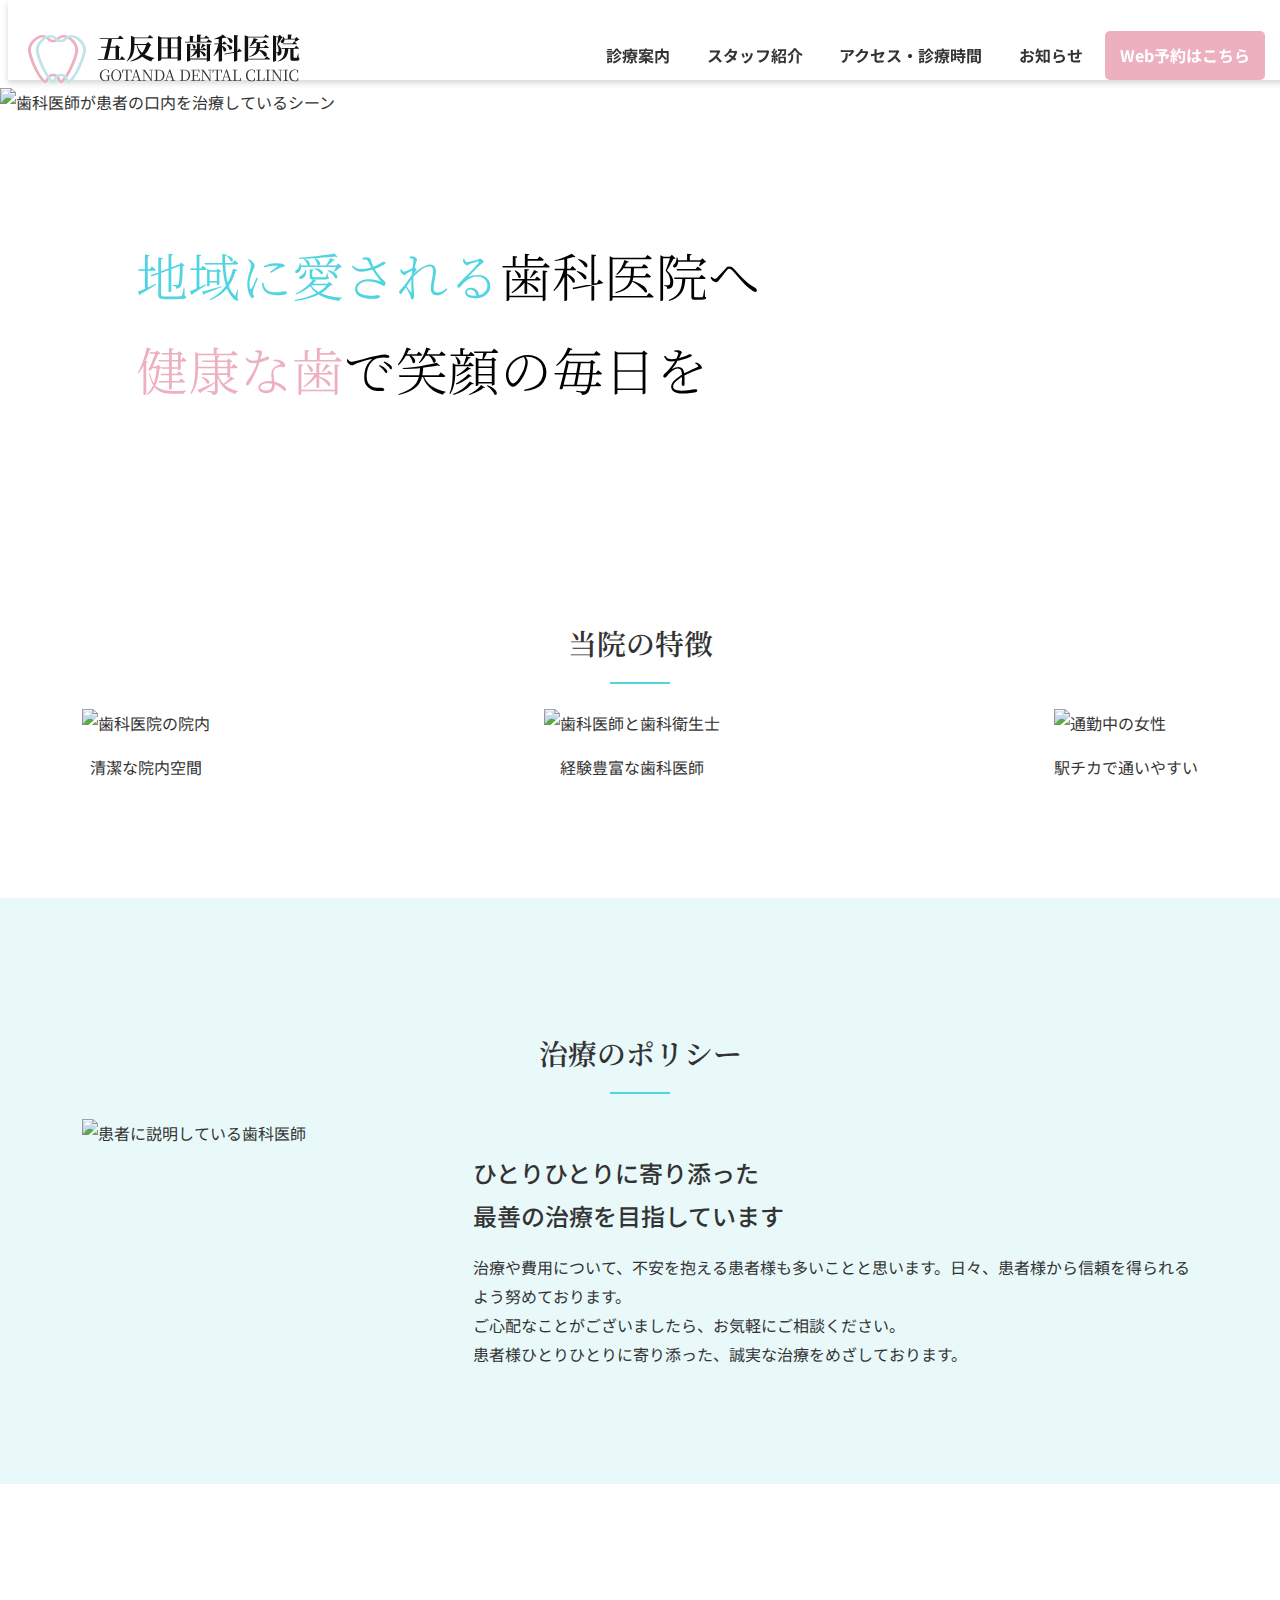
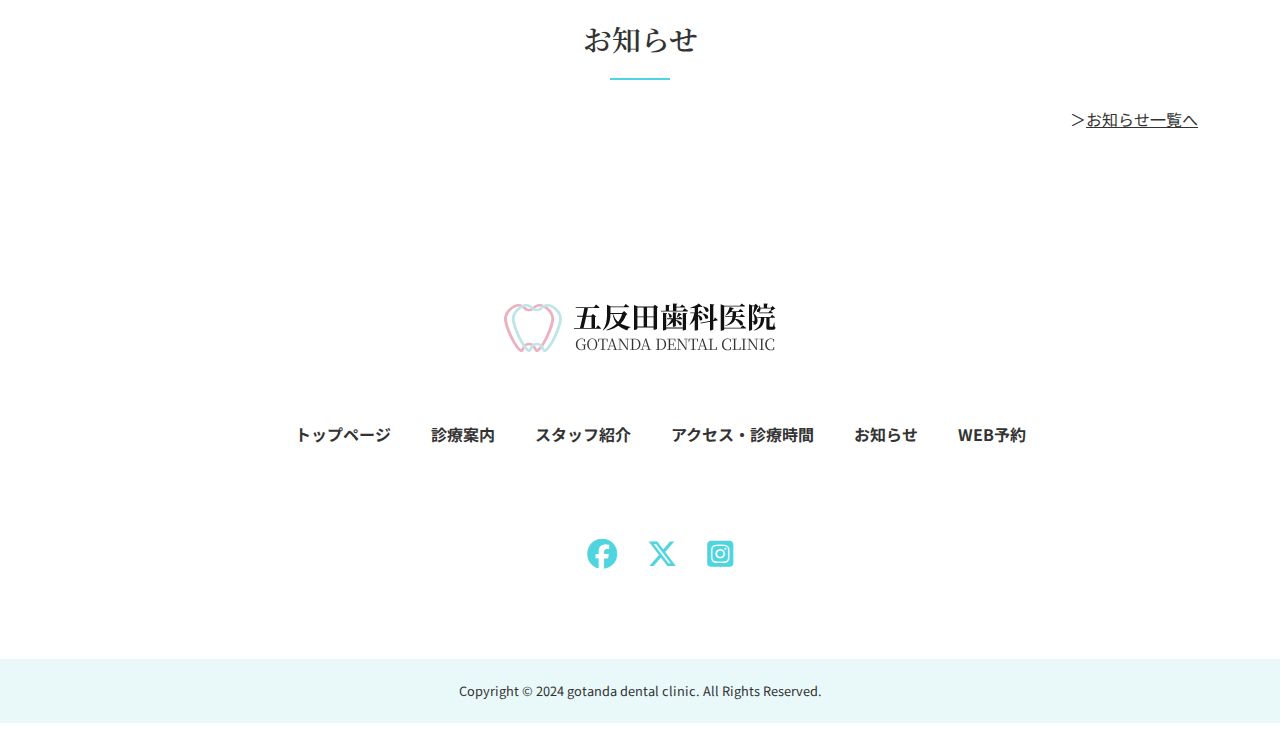
==== commit 86ce15ae: "Add files via upload" ====
--- a/index.html
+++ b/index.html
@@ -37,6 +37,7 @@
                         <li><a href="medical-information.html">診療案内</a></li>
                         <li><a href="staff.html">スタッフ紹介</a></li>
                         <li><a href="access.html">アクセス・診療時間</a></li>
+                        <li><a href="news.html">お知らせ</a></li>
                         <li><a href="reservation.html" class="reservation btn">Web予約はこちら</a></li>
                     </ul>
                 </nav>
@@ -115,6 +116,7 @@
                     <li><a href="medical-information.html">診療案内</a></li>
                     <li><a href="staff.html">スタッフ紹介</a></li>
                     <li><a href="access.html">アクセス・診療時間</a></li>
+                    <li><a href="news.html">お知らせ</a></li>
                     <li><a href="reservation.html">WEB予約</a></li>
                 </ul>
             </div>
--- a/style.css
+++ b/style.css
@@ -169,8 +169,11 @@
     align-items: center;
     justify-content: space-around;
     list-style-type: none;
+    height: 100%;
+}
+
+.header .main-nav {
     width: 680px;
-    height: 100%;
 }
 
 .main-nav li {
@@ -468,6 +471,10 @@
 }
 
 /* 診療案内 */
+.medi-info-nav {
+    margin-top: 100px;
+}
+
 .medi-info-list {
     list-style: none;
     display: flex;
@@ -534,15 +541,15 @@
 }
 
 /* アクセス・診療案内 */
-.access .flex-text p {
-    margin-bottom: 2.5rem;
+.access .flex-text p:not(:last-child) {
+    margin-bottom: 30px;
 }
 
 .map iframe {
     width: 100%;
     aspect-ratio: 16/9;
     max-height: 600px;
-    margin-top: 30px;
+    margin-top: 50px;
 }
 
 .consultation-hour table {
@@ -609,11 +616,11 @@
     background-color: var(--lightgray);
     border: 1px solid var(--darkgray);
     border-radius: 5px;
+    height: 45px;
 }
 
 .contact-form input:not([type="date"]):not([type="submit"]) {
     width: 100%;
-    height: 45px;
 }
 
 .contact-form textarea {
@@ -717,6 +724,10 @@
 
     .wrapper {
         margin: 0;
+    }
+
+    .contents {
+        padding-top: 50px;
     }
 
     header {
@@ -803,8 +814,8 @@
         margin: 10px 0;
     }
 
-    .footer .main-nav {
-        max-width: 400px;
+    .footer .nav-container {
+        display: none;
     }
 
     main {
@@ -865,10 +876,6 @@
         margin-bottom: 30px;
     }
 
-    .flex-text h4 {
-        text-align: center;
-    }
-
     .career {
         padding-left: 0;
         padding-right: 0;
@@ -887,7 +894,11 @@
         width: 100%;
     }
 
-
-}
-
-
+    .contact-form h3 {
+        font-size: var(--f4);
+    }
+
+
+}
+
+
